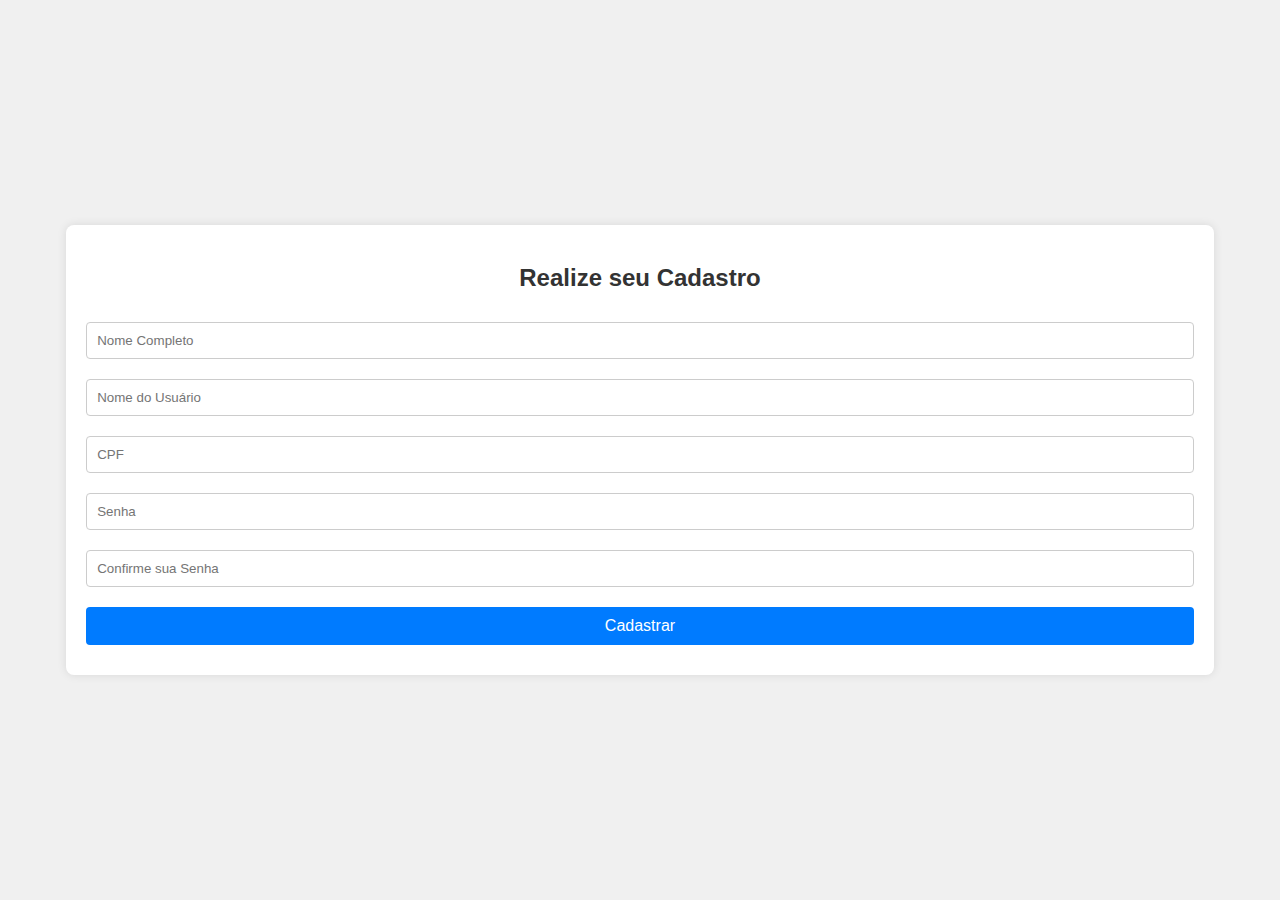
==== Estrutra Front/Cadastro usuário/index.html @ 00a86440 "Criando Estruturas do front de login, cadastro usuario e cadastro funcionario" ====
<!DOCTYPE html>
<html lang="pt-BR">
<head>
    <meta charset="UTF-8">
    <meta name="viewport" content="width=device-width, initial-scale=1.0">
    <title>Cadastro</title>
    <link rel="stylesheet" href="styles.css">
</head>
<body>
    <div class="registration-container">
        <h2>Realize seu Cadastro</h2>
        <form action="cadastro.php" method="post">
            <input type="text" name="firstname" placeholder="Nome Completo" required>
            <input type="text" name="username" placeholder="Nome do Usuário" required>
            <input type="cpf" name="cpf" placeholder="CPF" required>
            <input type="password" name="password" placeholder="Senha" required>
            <input type="password" name="confirm-password" placeholder="Confirme sua Senha" required>
            <button type="submit">Cadastrar</button>
        </form>
    </div>
</body>
</html>
---- Estrutra Front/Cadastro usuário/styles.css ----
body {
    font-family: Arial, sans-serif;
    display: flex;
    justify-content: center;
    align-items: center;
    height: 100vh;
    background-color: #f0f0f0;
    margin: 0;
}

.registration-container {
    background-color: white;
    padding: 20px;
    border-radius: 8px;
    box-shadow: 0 0 10px rgba(0, 0, 0, 0.1);
}

.registration-container h2 {
    margin-bottom: 20px;
    color: #333;
    display: flex;
    justify-content: center;
    align-items: center;
}

.registration-container input[type="text"],
.registration-container input[type="cpf"],
.registration-container input[type="password"],
.registration-container button {
    width: 100%;
    padding: 10px;
    margin: 10px 0;
    border: 1px solid #ccc;
    border-radius: 4px;
    box-sizing: border-box;
}

.registration-container button {
    background-color: #007BFF;
    color: white;
    border: none;
    cursor: pointer;
    font-size: 16px;
}

.registration-container button:hover {
    background-color: #0056b3;
}
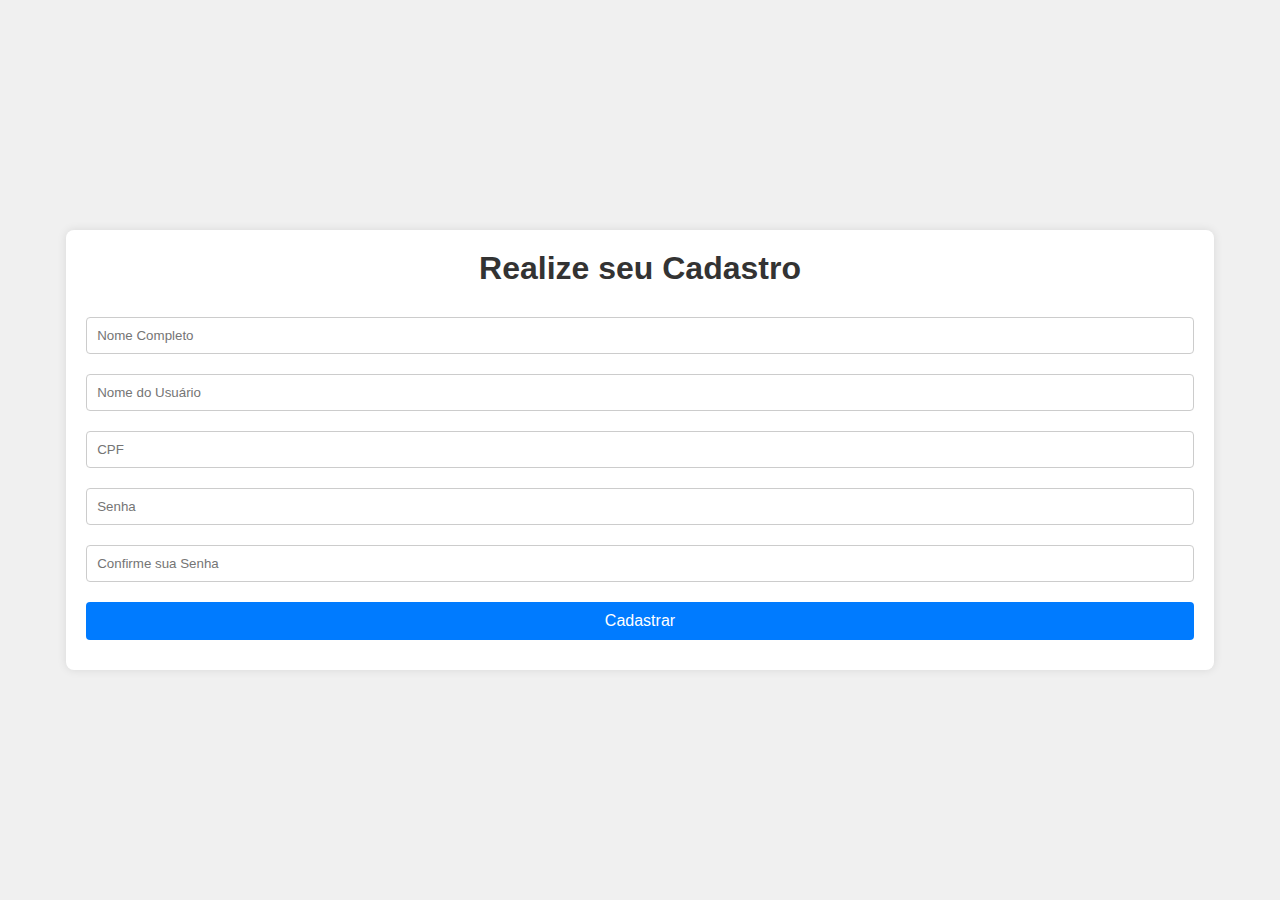
==== commit 04cbd793: "adição de js ao cadastro do usuário" ====
--- a/Estrutra Front/Cadastro usuário/index.html
+++ b/Estrutra Front/Cadastro usuário/index.html
@@ -8,15 +8,17 @@
 </head>
 <body>
     <div class="registration-container">
-        <h2>Realize seu Cadastro</h2>
-        <form action="cadastro.php" method="post">
-            <input type="text" name="firstname" placeholder="Nome Completo" required>
-            <input type="text" name="username" placeholder="Nome do Usuário" required>
-            <input type="cpf" name="cpf" placeholder="CPF" required>
-            <input type="password" name="password" placeholder="Senha" required>
-            <input type="password" name="confirm-password" placeholder="Confirme sua Senha" required>
+        <h1>Realize seu Cadastro</h1>
+        <form id ="form-cadastro-usuário">
+            <input type="text" id = "nomeCompleto" placeholder="Nome Completo" required>
+            <input type="text" id = "nomeUsuario" placeholder="Nome do Usuário" required>
+            <input type="cpf" id = "cpfUsuario" placeholder="CPF" required>
+            <input type="password" id = "senhaUsuario" placeholder="Senha" required>
+            <input type="password" id = "confirmaSenha" placeholder="Confirme sua Senha" required>
             <button type="submit">Cadastrar</button>
         </form>
     </div>
+
+    <script src = "scriptCadastro.js">  </script>
 </body>
 </html>
--- a/Estrutra Front/Cadastro usuário/styles.css
+++ b/Estrutra Front/Cadastro usuário/styles.css
@@ -1,3 +1,10 @@
+* {
+    box-sizing: border-box;
+    margin: 0;
+    padding: 0;
+}
+
+
 body {
     font-family: Arial, sans-serif;
     display: flex;
@@ -15,7 +22,7 @@
     box-shadow: 0 0 10px rgba(0, 0, 0, 0.1);
 }
 
-.registration-container h2 {
+h1 {
     margin-bottom: 20px;
     color: #333;
     display: flex;
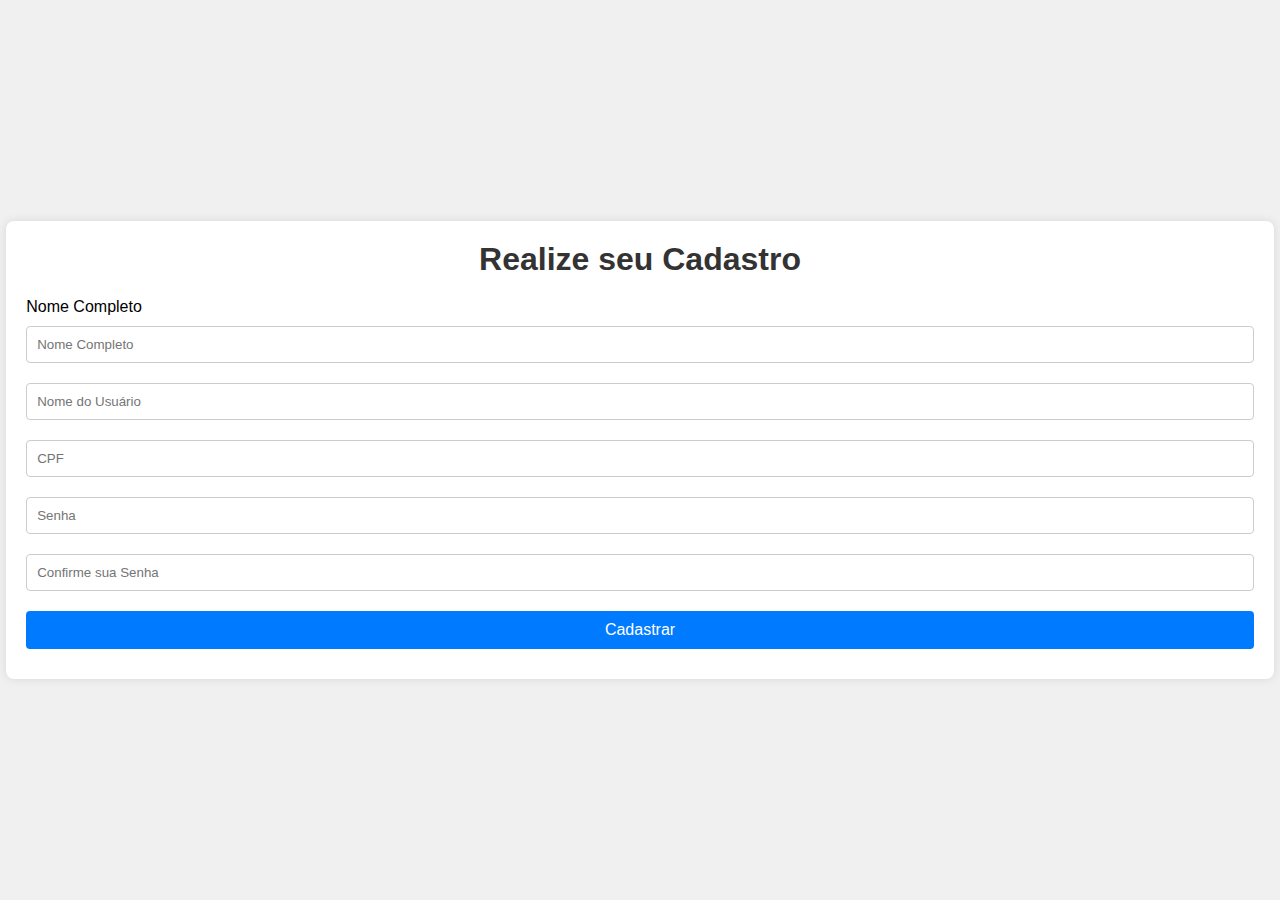
==== commit f131f769: "Correção da função Validar nome" ====
--- a/Estrutra Front/Cadastro usuário/index.html
+++ b/Estrutra Front/Cadastro usuário/index.html
@@ -10,6 +10,7 @@
     <div class="registration-container">
         <h1>Realize seu Cadastro</h1>
         <form id ="form-cadastro-usuário">
+            <label > Nome Completo </label>
             <input type="text" id = "nomeCompleto" placeholder="Nome Completo" required>
             <input type="text" id = "nomeUsuario" placeholder="Nome do Usuário" required>
             <input type="cpf" id = "cpfUsuario" placeholder="CPF" required>
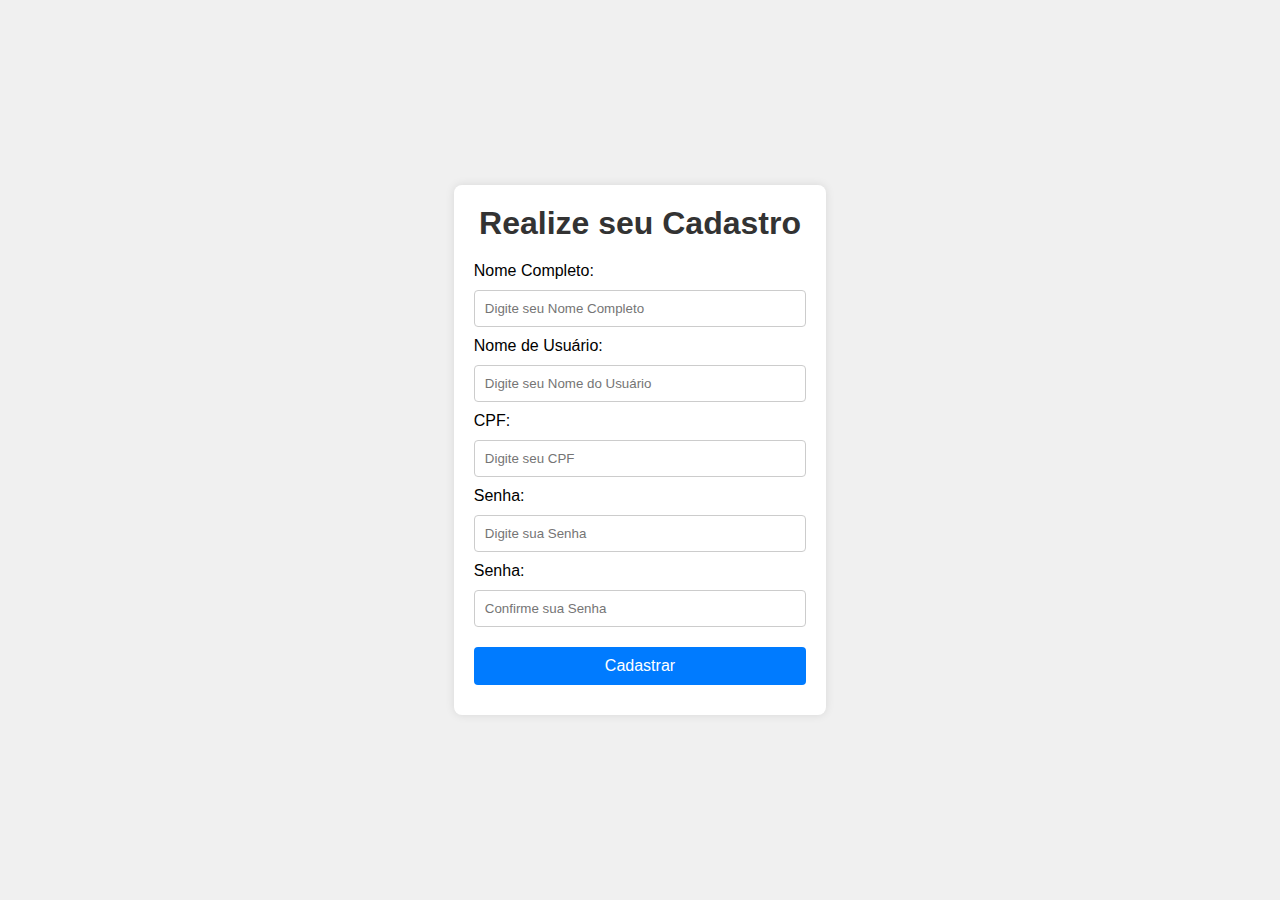
==== commit 31749e69: "Alteração e do HTML, adição de mais divs" ====
--- a/Estrutra Front/Cadastro usuário/index.html
+++ b/Estrutra Front/Cadastro usuário/index.html
@@ -6,16 +6,44 @@
     <title>Cadastro</title>
     <link rel="stylesheet" href="styles.css">
 </head>
+
+
 <body>
+
     <div class="registration-container">
+
         <h1>Realize seu Cadastro</h1>
-        <form id ="form-cadastro-usuário">
-            <label > Nome Completo </label>
-            <input type="text" id = "nomeCompleto" placeholder="Nome Completo" required>
-            <input type="text" id = "nomeUsuario" placeholder="Nome do Usuário" required>
-            <input type="cpf" id = "cpfUsuario" placeholder="CPF" required>
-            <input type="password" id = "senhaUsuario" placeholder="Senha" required>
-            <input type="password" id = "confirmaSenha" placeholder="Confirme sua Senha" required>
+
+        <form id ="form-cadastro-usuário"> 
+
+            <div class = "">
+                <label for = "nomeCompleto"> Nome Completo: </label>
+                <input type = "text" id = "nomeCompleto" placeholder="Digite seu Nome Completo" required>
+                <label class = "erro"> O Nome precisa ser <b>Completo</b>  </label> <br>
+            </div>
+
+            <div class = "">
+                <label for = "nomeUsuario"> Nome de Usuário: </label>
+                <input type="text" id = "nomeUsuario" placeholder="Digite seu Nome do Usuário" required>
+            </div> 
+
+            <div class ="">
+                <label for = "cpfUsuario"> CPF: </label>
+                <input type="cpf" id = "cpfUsuario" placeholder="Digite seu CPF" required>
+            </div> 
+            
+            <div class = "">
+                <label for = "senhaUsuario"> Senha: </label>
+                <input type="password" id = "senhaUsuario" placeholder="Digite sua Senha" required>
+            </div>
+                
+            <div class ="">
+                <label for = "confirmaSenha"> Senha: </label>
+                <input type="password" id = "confirmaSenha" placeholder="Confirme sua Senha" required>
+                <label class = "erro"> As senhas precisam ser <b>Iguais</b> </label>
+            </div>
+                
+
             <button type="submit">Cadastrar</button>
         </form>
     </div>
--- a/Estrutra Front/Cadastro usuário/styles.css
+++ b/Estrutra Front/Cadastro usuário/styles.css
@@ -53,3 +53,9 @@
 .registration-container button:hover {
     background-color: #0056b3;
 }
+
+.erro {
+    font-size: 10px;
+    display: none;
+}
+
